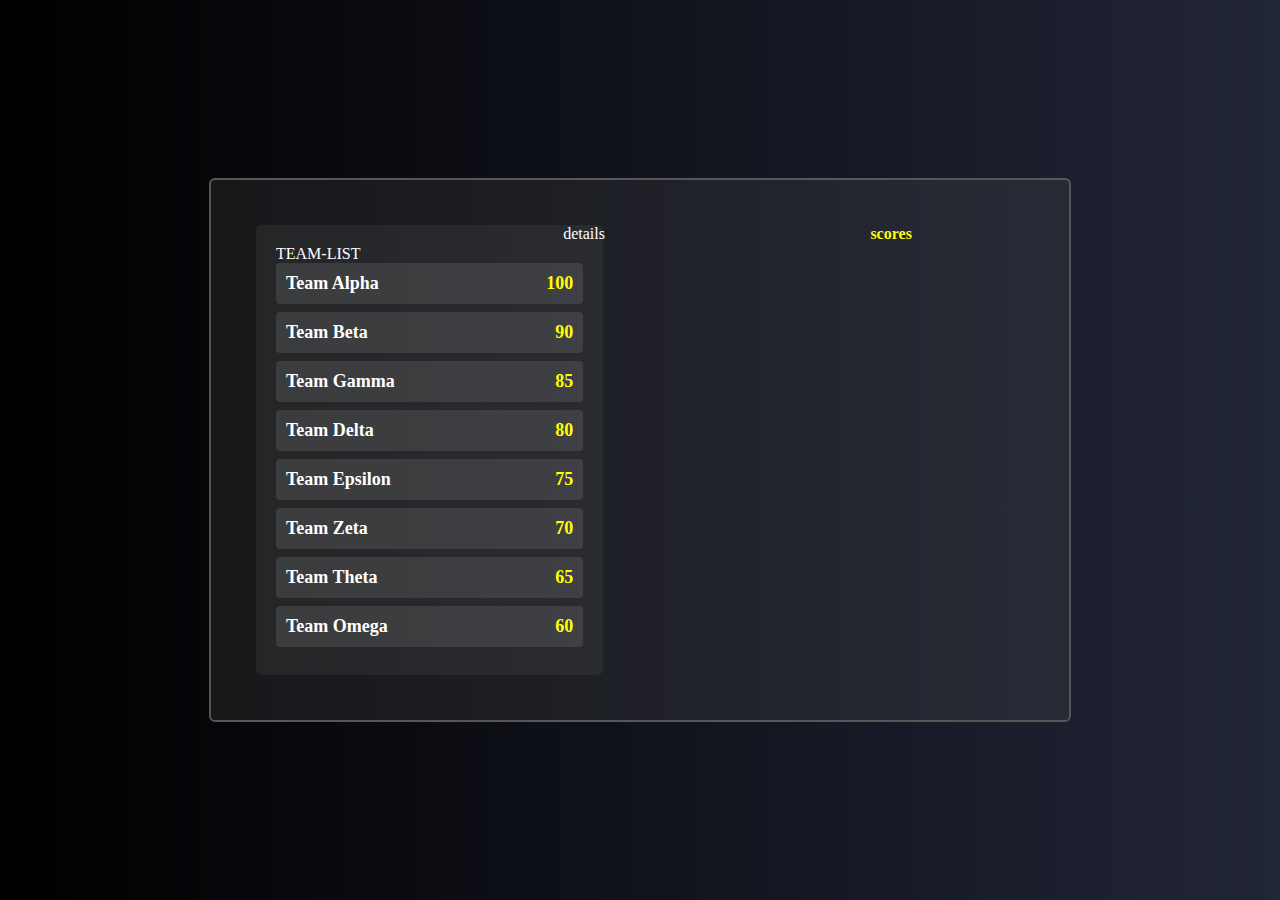
==== leaderboard.html @ b47aa88d "user interface" ====
<!DOCTYPE html>
<html lang="en">
<head>
    <meta charset="UTF-8">
    <meta name="viewport" content="width=device-width, initial-scale=1.0">
    <title>Document</title>
    <link rel="stylesheet" href="./leaderboard.css">
</head>
<body>
    <div class="container">
        <div class="team-list">TEAM-LIST
            <ul id="leaderboard">
                <li><span class="team-name">Team Alpha</span><span class="score" data-score="100">100</span></li>
                <li><span class="team-name">Team Beta</span><span class="score" data-score="90">90</span></li>
                <li><span class="team-name">Team Gamma</span><span class="score" data-score="85">85</span></li>
                <li><span class="team-name">Team Delta</span><span class="score" data-score="80">80</span></li>
                <li><span class="team-name">Team Epsilon</span><span class="score" data-score="75">75</span></li>
                <li><span class="team-name">Team Zeta</span><span class="score" data-score="70">70</span></li>
                <li><span class="team-name">Team Theta</span><span class="score" data-score="65">65</span></li>
                <li><span class="team-name">Team Omega</span><span class="score" data-score="60">60</span></li>
            </ul>
        </div>
        <div class="details">details</div>
        <div class="score">scores</div>
    </div>
</body>
</html>
---- leaderboard.css ----
body {
    display: flex;
    justify-content: center;
    align-items: center;
    color: white;
    height: 100vh;
    margin: 0;
    background: linear-gradient(90deg, #000000, #090e21e6);
}

.container {
    display: grid;
    grid-template-columns: 2fr 2fr 1fr;
    padding: 5vh;
    border-radius: 6px;
    background-color: rgba(81, 81, 83, 0.23);
    border: 2px solid rgb(88, 86, 86);
    width: 60%;
    height: auto;
}
.team-list {
    width: 100%;
    padding: 20px;
    background-color: rgba(81, 81, 83, 0.23);
    border-radius: 6px;
}

ul {
    list-style: none;
    padding: 0;
    margin: 0;
}

li {
    display: flex;
    justify-content: space-between;
    padding: 10px;
    background: rgba(255, 255, 255, 0.1);
    border-radius: 4px;
    color: white;
    font-size: 18px;
    font-weight: bold;
    margin-bottom: 8px;
}

.score {
    font-weight: bold;
    color: yellow;
}
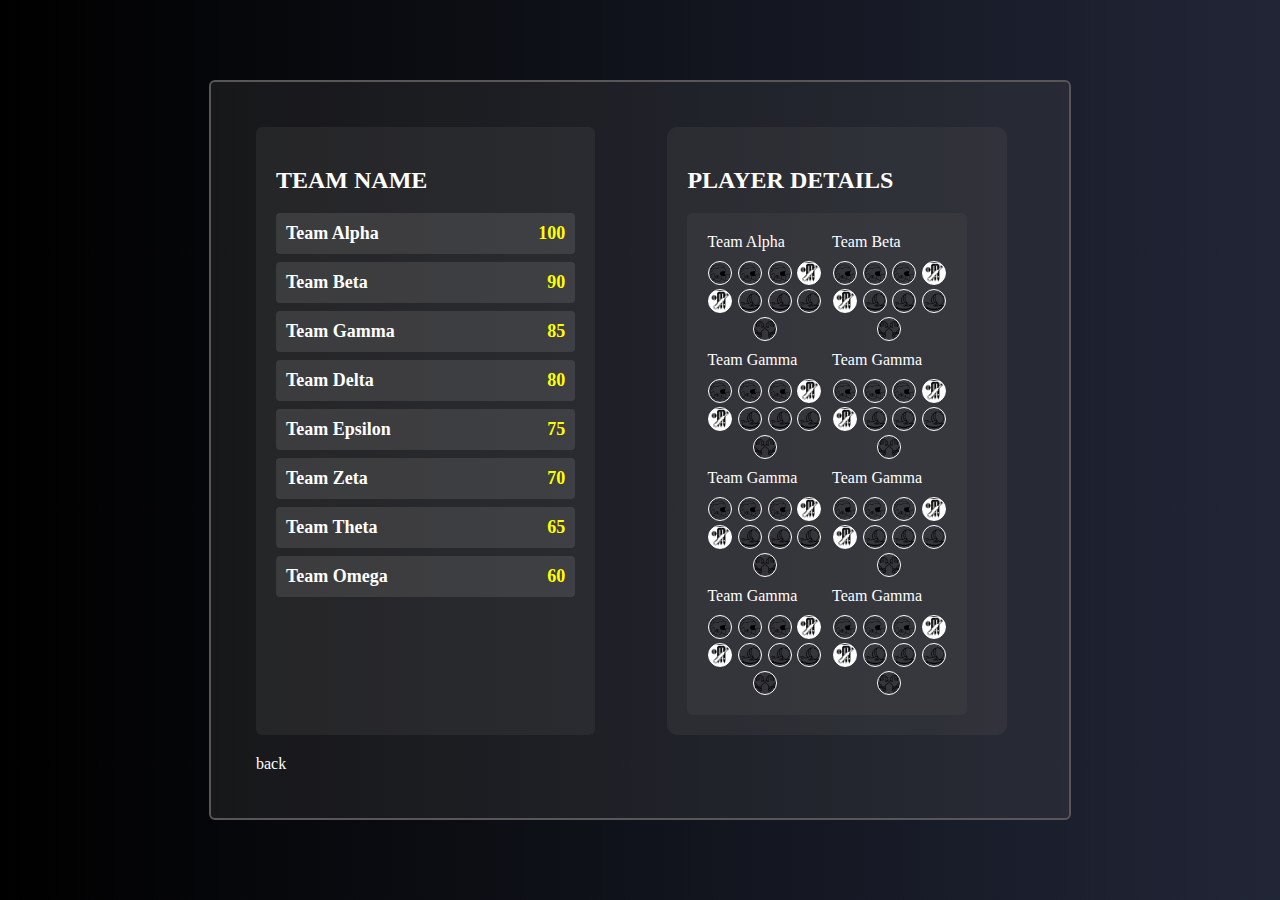
==== commit 980e1026: "leaderboard update" ====
--- a/leaderboard.html
+++ b/leaderboard.html
@@ -8,20 +8,152 @@
 </head>
 <body>
     <div class="container">
-        <div class="team-list">TEAM-LIST
+        <div class="team-list">
+            <H2>TEAM NAME</H2>
             <ul id="leaderboard">
-                <li><span class="team-name">Team Alpha</span><span class="score" data-score="100">100</span></li>
-                <li><span class="team-name">Team Beta</span><span class="score" data-score="90">90</span></li>
-                <li><span class="team-name">Team Gamma</span><span class="score" data-score="85">85</span></li>
-                <li><span class="team-name">Team Delta</span><span class="score" data-score="80">80</span></li>
-                <li><span class="team-name">Team Epsilon</span><span class="score" data-score="75">75</span></li>
-                <li><span class="team-name">Team Zeta</span><span class="score" data-score="70">70</span></li>
-                <li><span class="team-name">Team Theta</span><span class="score" data-score="65">65</span></li>
-                <li><span class="team-name">Team Omega</span><span class="score" data-score="60">60</span></li>
+                <li><span class="team-alpha">Team Alpha</span><span class="score" data-score="100">100</span></li>
+                <li><span class="team-beta">Team Beta</span><span class="score" data-score="90">90</span></li>
+                <li><span class="team-gamma">Team Gamma</span><span class="score" data-score="85">85</span></li>
+                <li><span class="team-delta">Team Delta</span><span class="score" data-score="80">80</span></li>
+                <li><span class="team-epsilon">Team Epsilon</span><span class="score" data-score="75">75</span></li>
+                <li><span class="team-zeta">Team Zeta</span><span class="score" data-score="70">70</span></li>
+                <li><span class="team-theta">Team Theta</span><span class="score" data-score="65">65</span></li>
+                <li><span class="team-omega">Team Omega</span><span class="score" data-score="60">60</span></li>
             </ul>
         </div>
-        <div class="details">details</div>
-        <div class="score">scores</div>
+        
+        <div class="details">
+            <h2>PLAYER DETAILS</h2>
+            <div class="team-details">
+                <div class="team-alpha">
+                    <span class="team-name">Team Alpha</span>
+                  
+                    <div class="player-slots">
+                        <span class="circle batsman 01"></span>
+                        <span class="circle batsman 02"></span>
+                        <span class="circle batsman 03"></span>
+                        <span class="circle allrounder 01"></span>
+                        <span class="circle allrounder 02"></span>
+                        <span class="circle bowler 01"></span>
+                        <span class="circle bowler 02"></span>
+                        <span class="circle bowler 03"></span>
+                        <span class="circle wicketkeeper"></span>
+                    </div>
+                </div>
+        
+                <div class="team-beta">
+                    <span class="team-name">Team Beta</span>
+                    
+                    <div class="player-slots">
+                        <span class="circle batsman"></span>
+                        <span class="circle batsman"></span>
+                        <span class="circle batsman"></span>
+                        <span class="circle allrounder"></span>
+                        <span class="circle allrounder"></span>
+                        <span class="circle bowler"></span>
+                        <span class="circle bowler"></span>
+                        <span class="circle bowler"></span>
+                        <span class="circle wicketkeeper"></span>
+                    </div>
+                </div>
+        
+                <div class="team-gamma">
+                    <span class="team-name">Team Gamma</span>
+                   
+                    <div class="player-slots">
+                        <span class="circle batsman 01"></span>
+                        <span class="circle batsman 02"></span>
+                        <span class="circle batsman 03"></span>
+                        <span class="circle allrounder 01"></span>
+                        <span class="circle allrounder 02"></span>
+                        <span class="circle bowler 01"></span>
+                        <span class="circle bowler 02"></span>
+                        <span class="circle bowler 03"></span>
+                        <span class="circle wicketkeeper"></span>
+                    </div>
+                </div>
+                <div class="team-delta">
+                    <span class="team-name">Team Gamma</span>
+                   
+                    <div class="player-slots">
+                        <span class="circle batsman 01"></span>
+                        <span class="circle batsman 02"></span>
+                        <span class="circle batsman 03"></span>
+                        <span class="circle allrounder 01"></span>
+                        <span class="circle allrounder 02"></span>
+                        <span class="circle bowler 01"></span>
+                        <span class="circle bowler 02"></span>
+                        <span class="circle bowler 03"></span>
+                        <span class="circle wicketkeeper"></span>
+                    </div>
+                </div>
+                <div class="team-epsilon">
+                    <span class="team-name">Team Gamma</span>
+                   
+                    <div class="player-slots">
+                        <span class="circle batsman 01"></span>
+                        <span class="circle batsman 02"></span>
+                        <span class="circle batsman 03"></span>
+                        <span class="circle allrounder 01"></span>
+                        <span class="circle allrounder 02"></span>
+                        <span class="circle bowler 01"></span>
+                        <span class="circle bowler 02"></span>
+                        <span class="circle bowler 03"></span>
+                        <span class="circle wicketkeeper"></span>
+                    </div>
+                </div>
+                <div class="team-zeta">
+                    <span class="team-name">Team Gamma</span>
+                   
+                    <div class="player-slots">
+                        <span class="circle batsman 01"></span>
+                        <span class="circle batsman 02"></span>
+                        <span class="circle batsman 03"></span>
+                        <span class="circle allrounder 01"></span>
+                        <span class="circle allrounder 02"></span>
+                        <span class="circle bowler 01"></span>
+                        <span class="circle bowler 02"></span>
+                        <span class="circle bowler 03"></span>
+                        <span class="circle wicketkeeper"></span>
+                    </div>
+                </div>
+                <div class="team-theta">
+                    <span class="team-name">Team Gamma</span>
+                   
+                    <div class="player-slots">
+                        <span class="circle batsman 01"></span>
+                        <span class="circle batsman 02"></span>
+                        <span class="circle batsman 03"></span>
+                        <span class="circle allrounder 01"></span>
+                        <span class="circle allrounder 02"></span>
+                        <span class="circle bowler 01"></span>
+                        <span class="circle bowler 02"></span>
+                        <span class="circle bowler 03"></span>
+                        <span class="circle wicketkeeper"></span>
+                    </div>
+                </div>
+                <div class="team-omega">
+                    <span class="team-name">Team Gamma</span>
+                   
+                    <div class="player-slots">
+                        <span class="circle batsman 01"></span>
+                        <span class="circle batsman 02"></span>
+                        <span class="circle batsman 03"></span>
+                        <span class="circle allrounder 01"></span>
+                        <span class="circle allrounder 02"></span>
+                        <span class="circle bowler 01"></span>
+                        <span class="circle bowler 02"></span>
+                        <span class="circle bowler 03"></span>
+                        <span class="circle wicketkeeper"></span>
+                    </div>
+                </div>
+        
+                <!-- Repeat for other teams -->
+            </div>
+        </div>
+        
+        
+        <div class="back">back</div>
     </div>
 </body>
 </html>--- a/leaderboard.css
+++ b/leaderboard.css
@@ -10,7 +10,8 @@
 
 .container {
     display: grid;
-    grid-template-columns: 2fr 2fr 1fr;
+    grid-template-columns: 1fr 1fr ;
+    gap: 20px;
     padding: 5vh;
     border-radius: 6px;
     background-color: rgba(81, 81, 83, 0.23);
@@ -19,7 +20,13 @@
     height: auto;
 }
 .team-list {
-    width: 100%;
+    width: 80%;
+    padding: 20px;
+    background-color: rgba(81, 81, 83, 0.23);
+    border-radius: 6px;
+}
+.details {
+    width: 80%;
     padding: 20px;
     background-color: rgba(81, 81, 83, 0.23);
     border-radius: 6px;
@@ -47,3 +54,79 @@
     font-weight: bold;
     color: yellow;
 }
+.details {
+    background: rgba(81, 81, 83, 0.23);
+    color: white;
+    padding: 20px;
+    border-radius: 10px;
+    width: 80%;
+    margin: auto;
+}
+
+.team-details {
+    display: grid;
+    grid-template-columns: repeat(2, 1fr); /* Two columns for team details */
+    gap: 10px;
+    width: 80%;
+    padding: 20px;
+    background-color: rgba(81, 81, 83, 0.23);
+    border-radius: 6px;
+}
+
+.team {
+    display: flex;
+    flex-direction: column;
+    align-items: center;
+    padding: 15px;
+    background: rgba(255, 255, 255, 0.1);
+    border-radius: 6px;
+    color: white;
+    font-size: 16px;
+    font-weight: bold;
+    text-align: center;
+    border: 1px solid rgb(150, 150, 150);
+}
+
+.player-slots {
+    display: grid;
+    grid-template-columns: repeat(4, 1fr); /* Four per row */
+    gap: 4px; /* Reduced gap */
+    justify-items: center; /* Centers items within grid cells */
+    align-items: center;
+    margin-top: 10px;
+    position: relative; 
+}
+
+.circle {
+    width: 22px; /* Slightly increased for better visibility */
+    height: 22px;
+    border-radius: 50%;
+    border: 1px solid white;
+    background-size: contain;
+    background-repeat: no-repeat;
+    background-position: center;
+}
+.circle:last-child {
+    grid-column: 2 / span 2; /* Centers last item */
+    justify-self: center; /* Ensures perfect centering */
+}
+
+.filled {
+    background: yellow;
+}
+
+
+.batsman {
+    background-image: url('./halmet.png'); 
+}
+
+.bowler {
+    background-image: url('./Bowler.png'); 
+}
+
+.wicketkeeper {
+    background-image: url('./Wicket\ Keeper\ Gloves.png'); 
+}
+.allrounder{
+    background-image: url('./Screenshot\ 2025-02-15\ 144839.png'); 
+}
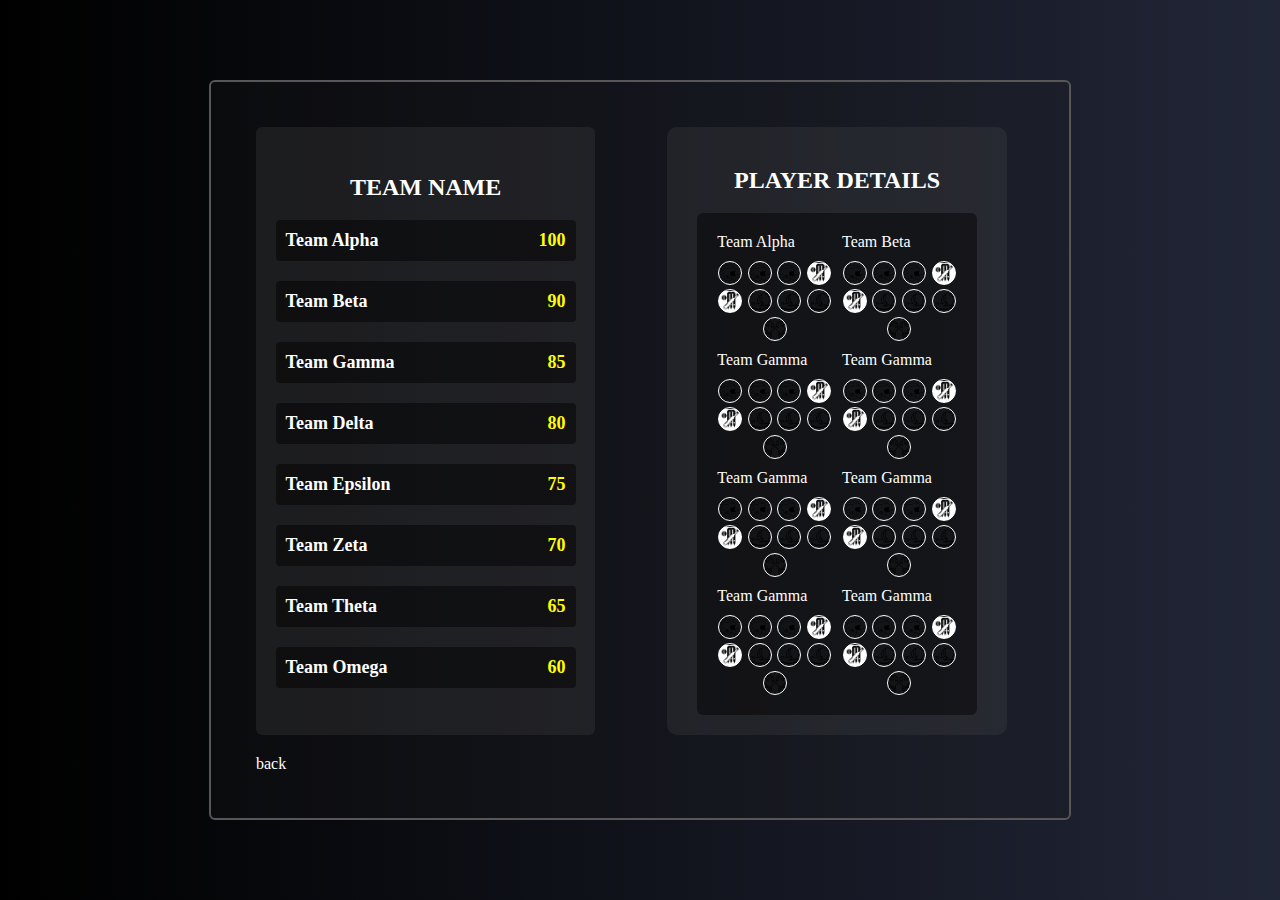
==== commit 747e8ae8: "refactor leaderboard layout and styles; update back link and background colors" ====
--- a/leaderboard.html
+++ b/leaderboard.html
@@ -153,7 +153,7 @@
         </div>
         
         
-        <div class="back">back</div>
+        <div class="back"><a href="index.php" style="text-decoration: none; color: white;">back</a></div>
     </div>
 </body>
-</html>+</html>
--- a/leaderboard.css
+++ b/leaderboard.css
@@ -10,27 +10,27 @@
 
 .container {
     display: grid;
-    grid-template-columns: 1fr 1fr ;
+    grid-template-columns: 1fr 1fr;
     gap: 20px;
     padding: 5vh;
     border-radius: 6px;
-    background-color: rgba(81, 81, 83, 0.23);
+    background-color: rgba(31, 31, 31, 0.23);
     border: 2px solid rgb(88, 86, 86);
     width: 60%;
     height: auto;
 }
+
 .team-list {
     width: 80%;
     padding: 20px;
     background-color: rgba(81, 81, 83, 0.23);
     border-radius: 6px;
+    display: flex;
+    justify-content: center;
+    align-items: center;
+    flex-direction: column;
 }
-.details {
-    width: 80%;
-    padding: 20px;
-    background-color: rgba(81, 81, 83, 0.23);
-    border-radius: 6px;
-}
+
 
 ul {
     list-style: none;
@@ -42,18 +42,19 @@
     display: flex;
     justify-content: space-between;
     padding: 10px;
-    background: rgba(255, 255, 255, 0.1);
+    background: rgb(0 0 0 / 46%);
     border-radius: 4px;
     color: white;
     font-size: 18px;
     font-weight: bold;
-    margin-bottom: 8px;
+    margin-bottom: 20px;
 }
 
 .score {
     font-weight: bold;
     color: yellow;
 }
+
 .details {
     background: rgba(81, 81, 83, 0.23);
     color: white;
@@ -61,15 +62,19 @@
     border-radius: 10px;
     width: 80%;
     margin: auto;
+    display: flex;
+    justify-content: center;
+    align-items: center;
+    flex-direction: column;
 }
 
 .team-details {
     display: grid;
-    grid-template-columns: repeat(2, 1fr); /* Two columns for team details */
+    grid-template-columns: repeat(2, 1fr);
     gap: 10px;
     width: 80%;
     padding: 20px;
-    background-color: rgba(81, 81, 83, 0.23);
+    background-color: rgb(0 0 0 / 46%);
     border-radius: 6px;
 }
 
@@ -89,16 +94,16 @@
 
 .player-slots {
     display: grid;
-    grid-template-columns: repeat(4, 1fr); /* Four per row */
-    gap: 4px; /* Reduced gap */
-    justify-items: center; /* Centers items within grid cells */
+    grid-template-columns: repeat(4, 1fr);
+    gap: 4px;
+    justify-items: center;
     align-items: center;
     margin-top: 10px;
-    position: relative; 
+    position: relative;
 }
 
 .circle {
-    width: 22px; /* Slightly increased for better visibility */
+    width: 22px;
     height: 22px;
     border-radius: 50%;
     border: 1px solid white;
@@ -106,27 +111,34 @@
     background-repeat: no-repeat;
     background-position: center;
 }
+
 .circle:last-child {
-    grid-column: 2 / span 2; /* Centers last item */
-    justify-self: center; /* Ensures perfect centering */
+    grid-column: 2 / span 2;
+    justify-self: center;
 }
 
 .filled {
     background: yellow;
 }
 
-
 .batsman {
-    background-image: url('./halmet.png'); 
+    background-image: url('./halmet.png');
 }
 
 .bowler {
-    background-image: url('./Bowler.png'); 
+    background-image: url('./Bowler.png');
 }
 
 .wicketkeeper {
-    background-image: url('./Wicket\ Keeper\ Gloves.png'); 
+    background-image: url('./Wicket\ Keeper\ Gloves.png');
 }
-.allrounder{
-    background-image: url('./Screenshot\ 2025-02-15\ 144839.png'); 
+
+.allrounder {
+    background-image: url('./Screenshot\ 2025-02-15\ 144839.png');
 }
+
+#leaderboard
+{
+    justify-content: space-evenly;
+    width: 300px;
+}
